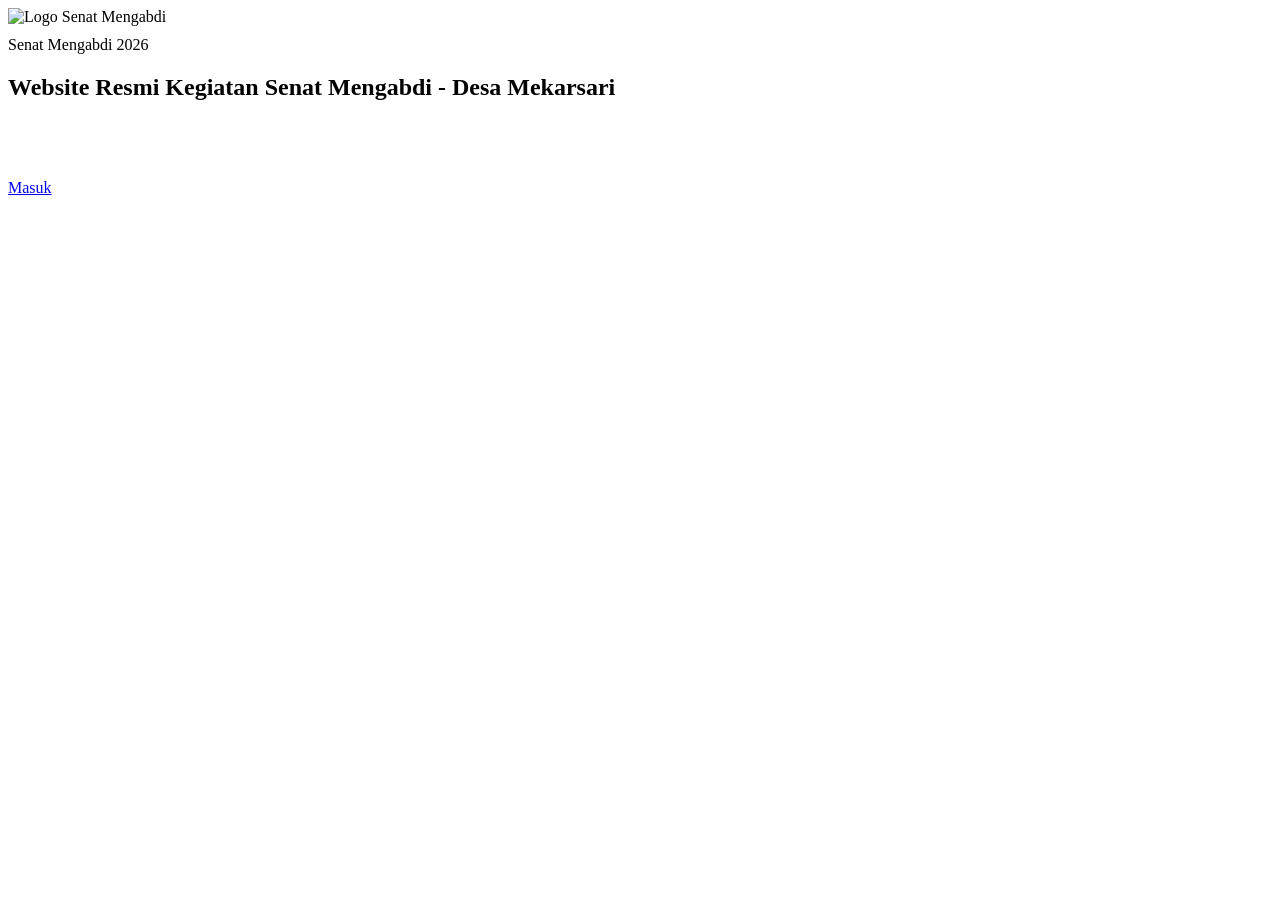
==== index.html @ 6bc54f79 "assets" ====
<!DOCTYPE html>
<html lang="id">
<head>
  <meta charset="UTF-8">
  <meta name="viewport" content="width=device-width, initial-scale=1.0">
  <title>WEBGIS Desa Mekarsari</title>
  <link rel="stylesheet" href="css/style.css">
</head>
<body>

  <section class="hero">
    <div class="overlay"></div>
    <div class="hero-content">
      
      <div class="hero-logo-center">
        <img src="assets/logo senat mengabdi.png" alt="Logo Senat Mengabdi" style="width: 100px; height: 100px; object-fit: contain; margin-bottom: 10px;">
        <div class="logo-text-large">Senat Mengabdi 2026</div>
      </div>

      <h2>Website Resmi Kegiatan Senat Mengabdi - Desa Mekarsari</h2>
      <p style="font-weight: 500; letter-spacing: 0.5px; color: rgba(255,255,255,0.9); margin-top: 10px;">
        BPO Senat Fakultas Pendidikan Ilmu Pengetahuan Sosial
      </p>
      
      <div class="hero-buttons" style="margin-top: 40px;">
        <a href="pages/beranda.html" class="btn-masuk-central">Masuk</a>
      </div>
    </div>
  </section>

</body>
</html>
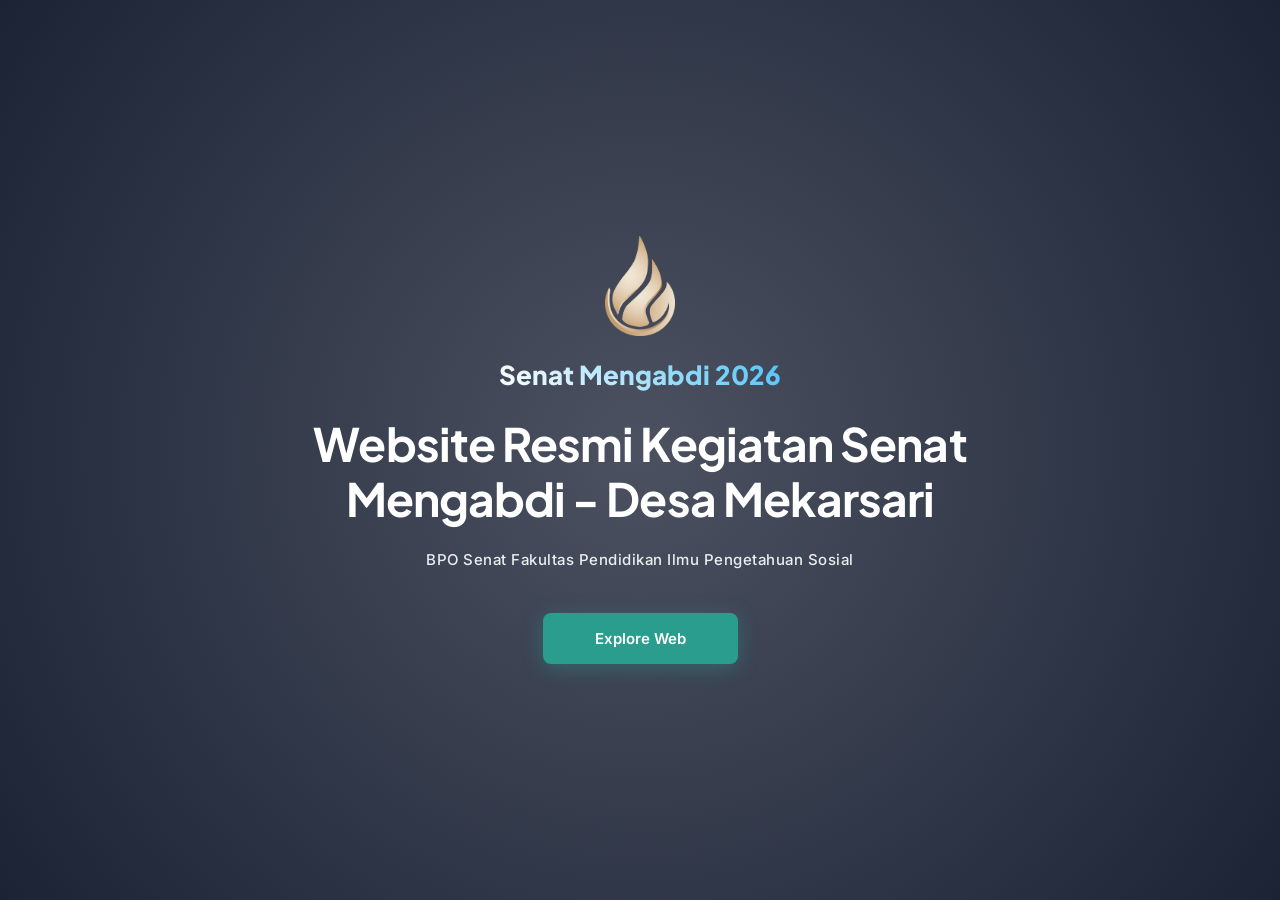
==== commit 36cd26b1: "CODE MOBILE" ====
--- a/index.html
+++ b/index.html
@@ -23,7 +23,7 @@
       </p>
       
       <div class="hero-buttons" style="margin-top: 40px;">
-        <a href="pages/beranda.html" class="btn-masuk-central">Masuk</a>
+        <a href="pages/beranda.html" class="btn-masuk-central">Explore Web</a>
       </div>
     </div>
   </section>
--- a/css/style.css
+++ b/css/style.css
@@ -0,0 +1,1417 @@
+@import url('https://fonts.googleapis.com/css2?family=Inter:wght@400;500;600&family=Plus+Jakarta+Sans:wght@600;700;800&display=swap');
+
+:root {
+  --primary: #1e3a5f;
+  --primary-light: #2e568a;
+  --accent: #2a9d8f;
+  --accent-light: #4fc3f7;
+  --bg-white: #ffffff;
+  --bg-gray: #f8fafc;
+  --text-main: #0f172a;
+  --text-muted: #64748b;
+  --radius-lg: 20px;
+  --radius-md: 14px;
+  --radius-sm: 8px;
+  --border-subtle: 1px solid rgba(15, 23, 42, 0.08);
+  --shadow-sm: 0 4px 6px -1px rgba(0, 0, 0, 0.05);
+  --shadow-md: 0 10px 25px -5px rgba(0, 0, 0, 0.05);
+}
+
+* {
+  margin: 0;
+  padding: 0;
+  box-sizing: border-box;
+  scroll-behavior: smooth;
+}
+
+body {
+  background: var(--bg-white);
+  color: var(--text-main);
+  font-family: 'Inter', sans-serif;
+  overflow-x: hidden;
+}
+
+h1, h2, h3, h4 {
+  font-family: 'Plus Jakarta Sans', sans-serif;
+  font-weight: 700;
+  letter-spacing: -0.02em;
+}
+
+img {
+  max-width: 100%;
+  height: auto;
+}
+
+/* ==========================================================================
+   STYLE HERO HALAMAN DEPAN (index.html)
+   ========================================================================== */
+.hero {
+  min-height: 100vh;
+  position: relative;
+  display: flex;
+  justify-content: center;
+  align-items: center;
+  text-align: center;
+  background: url('https://images.unsplash.com/photo-1506744038136-46273834b3fb?q=80&w=1200&auto=format&fit=crop') no-repeat center center/cover;
+  padding: 20px;
+}
+
+.overlay {
+  position: absolute;
+  inset: 0;
+  background: radial-gradient(circle at center, rgba(15, 23, 42, 0.75) 0%, rgba(15, 23, 42, 0.95) 100%);
+  z-index: 1;
+}
+
+.hero-content {
+  position: relative;
+  z-index: 2;
+  color: white;
+  max-width: 800px;
+}
+
+.hero-logo-center {
+  margin-bottom: 25px;
+  display: flex;
+  flex-direction: column;
+  align-items: center;
+  gap: 12px;
+}
+
+.hero-logo-center img {
+  width: 100px;
+  height: 100px;
+  object-fit: contain;
+}
+
+.logo-text-large {
+  font-family: 'Plus Jakarta Sans';
+  font-size: 26px;
+  font-weight: 800;
+  background: linear-gradient(45deg, #fff, var(--accent-light));
+  -webkit-background-clip: text;
+  -webkit-text-fill-color: transparent;
+}
+
+.subtitle {
+  color: var(--accent-light);
+  font-weight: 600;
+  text-transform: uppercase;
+  letter-spacing: 3px;
+  font-size: 12px;
+  margin-bottom: 16px;
+}
+
+.hero-content h2 {
+  font-size: 46px;
+  line-height: 1.2;
+  margin-bottom: 20px;
+}
+
+.hero-content p {
+  color: rgba(255, 255, 255, 0.8);
+  font-size: 15px;
+  line-height: 1.8;
+  margin-bottom: 35px;
+}
+
+.btn-masuk-central {
+  display: inline-block;
+  padding: 16px 52px;
+  border-radius: var(--radius-sm);
+  text-decoration: none;
+  font-weight: 600;
+  font-size: 15px;
+  background: var(--accent);
+  color: white;
+  box-shadow: 0 4px 20px rgba(42, 157, 143, 0.4);
+  transition: 0.2s ease-in-out;
+}
+
+.btn-masuk-central:hover {
+  transform: translateY(-2px);
+  background: #228074;
+}
+
+/* ==========================================================================
+   STYLE NAVBAR HALAMAN INTERNAL
+   ========================================================================== */
+header {
+  position: fixed;
+  width: calc(100% - 40px);
+  margin: 20px;
+  top: 0;
+  left: 0;
+  z-index: 1000;
+  backdrop-filter: blur(12px);
+  background: linear-gradient(135deg, var(--primary) 0%, var(--primary-light) 100%); /* ← UBAH INI */
+  border-radius: var(--radius-md);
+  border: 1px solid rgba(255, 255, 255, 0.15);
+  box-shadow: var(--shadow-md);
+}
+.navbar {
+  display: flex;
+  justify-content: space-between;
+  align-items: center;
+  padding: 14px 28px;
+}
+
+.logo-area { display: flex; align-items: center; }
+.logo-placeholder-nav { display: flex; align-items: center; justify-content: center; }
+.logo-placeholder-nav img { width: 38px; height: 38px; object-fit: contain; }
+
+.logo-text {
+  color: white;
+  font-size: 23px; /* Ukuran teks navbar diperbesar tegas proporsional */
+  font-weight: 700;
+  letter-spacing: -0.01em;
+  margin-left: 10px;
+}
+
+.nav-links { display: flex; gap: 20px; list-style: none; }
+.nav-links a { color: rgba(255, 255, 255, 0.75); text-decoration: none; font-size: 14px; font-weight: 500; transition: 0.2s; }
+.nav-links a:hover, .nav-links li.active a { color: var(--accent-light); font-weight: 600; }
+
+/* ==========================================================================
+   STYLE KONTEN UTAMA (SUBPAGE)
+   ========================================================================== */
+.subpage-body {
+  background: var(--bg-gray);
+  padding-top: 130px;
+}
+
+.main-subpage {
+  max-width: 1050px; /* Acuan grid utama halaman atas */
+  margin: 0 auto;
+  padding: 20px 20px 40px 20px;
+}
+
+.content-section {
+  background: var(--bg-white);
+  padding: 36px;
+  border-radius: var(--radius-lg);
+  border: var(--border-subtle);
+  margin-bottom: 40px;
+  box-shadow: var(--shadow-sm);
+}
+
+.section-title { margin-bottom: 24px; }
+.section-title h2 { font-size: 26px; color: var(--primary); margin-bottom: 6px; }
+.section-title p { color: var(--text-muted); font-size: 14px; }
+.paragraph-text { line-height: 1.8; font-size: 14.5px; color: #334155; }
+
+/* Komponen Lain */
+.ketuplak-card { display: flex; gap: 24px; align-items: center; background: var(--bg-gray); padding: 24px; border-radius: var(--radius-md); border: var(--border-subtle); }
+.avatar-circle { width: 80px; height: 80px; background: white; border-radius: 50%; display: flex; align-items: center; justify-content: center; border: var(--border-subtle); font-size: 30px; color: var(--accent); }
+.ketuplak-info h3 { font-size: 18px; }
+.ketuplak-info .tag { background: var(--accent); color: white; padding: 3px 10px; font-size: 10px; border-radius: 20px; font-weight: 600; display: inline-block; margin-bottom: 6px; }
+.video-box { background: #0f172a; color: rgba(255, 255, 255, 0.6); border-radius: var(--radius-md); height: 260px; display: flex; flex-direction: column; justify-content: center; align-items: center; }
+
+.desa-description-box {
+  background: var(--bg-gray);
+  padding: 28px;
+  border-radius: var(--radius-md);
+  border: var(--border-subtle);
+  line-height: 1.8;
+}
+
+/* ==========================================================================
+   INTEGRASI MEGA CARD: VIDEO LANDSCAPE & DESA (SATU CARD UTUH)
+   ========================================================================== */
+.video-desa-mega-card {
+  background: #ffffff;
+  border: 1px solid rgba(15, 23, 42, 0.08);
+  border-radius: 16px;
+  box-shadow: 0 10px 25px -5px rgba(0, 0, 0, 0.05);
+  padding: 24px;
+  width: 100%;
+  max-width: 1150px; 
+  margin: 0 auto;
+}
+
+.mega-card-flex-container {
+  display: grid;
+  grid-template-columns: 1.2fr 1fr; /* Video sedikit lebih lebar agar landscape sempurna */
+  gap: 24px;
+  align-items: stretch; /* Memaksa tinggi area teks sama rata mengikuti tinggi video landscape */
+}
+
+.video-landscape-area, .teks-deskripsi-area {
+  display: flex;
+  flex-direction: column;
+  border: 1px solid rgba(15, 23, 42, 0.06);
+  border-radius: 10px;
+  overflow: hidden;
+  background: #f8fafc;
+}
+
+.area-banner-title {
+  background: #1e3a5f;
+  color: white;
+  text-align: center;
+  padding: 12px;
+  font-weight: 700;
+  font-size: 13px;
+  letter-spacing: 0.5px;
+  font-family: 'Plus Jakarta Sans', sans-serif;
+}
+
+/* Mengunci Aspek Rasio Video YouTube ke Landscape Murni (16:9) */
+.video-iframe-responsive {
+  position: relative;
+  width: 100%;
+  padding-bottom: 56.25%; /* Formula standar landscape 16:9 */
+  height: 0;
+  flex: 1;
+}
+
+.video-iframe-responsive iframe {
+  position: absolute;
+  top: 0;
+  left: 0;
+  width: 100%;
+  height: 100%;
+  border: none;
+}
+
+.teks-scroll-content {
+  padding: 20px;
+  display: flex;
+  flex-direction: column;
+  gap: 12px;
+  justify-content: center; /* Membuat teks rata tengah vertikal sejajar video */
+  flex: 1;
+}
+
+.teks-scroll-content p {
+  font-size: 13.5px;
+  color: #334155;
+  line-height: 1.6;
+  margin: 0 0 8px 0;
+}
+
+.desa-source-dashed {
+  font-size: 11px;
+  color: #64748b;
+  font-style: italic;
+  margin-top: 8px;
+  border-top: 1px dashed rgba(15, 23, 42, 0.08);
+  padding-top: 8px;
+}
+
+/* Responsif Tablet & HP */
+@media (max-width: 850px) {
+  .mega-card-flex-container {
+    grid-template-columns: 1fr;
+  }
+}
+}
+.stats-grid { display: flex; gap: 20px; justify-content: center; flex-wrap: wrap; }
+.stat-box { background: var(--bg-gray); padding: 24px; flex: 1; min-width: 220px; border-radius: var(--radius-md); text-align: center; border: var(--border-subtle); }
+.stat-box h3 { font-size: 34px; color: var(--primary); margin-bottom: 4px; }
+.stat-box p { font-size: 13px; color: var(--text-muted); }
+.kegiatan-stack { display: flex; flex-direction: column; gap: 16px; }
+.horizontal-card { background: var(--bg-gray); border: var(--border-subtle); padding: 20px; border-radius: var(--radius-md); display: flex; gap: 16px; align-items: start; }
+.icon-container i { font-size: 18px; color: var(--accent); background: rgba(42, 157, 143, 0.1); padding: 10px; border-radius: var(--radius-sm); }
+
+.activity-cards-container {
+  display: flex;
+  flex-direction: column;
+  gap: 20px;
+}
+
+.activity-card-white {
+  background: #ffffff;
+  border: var(--border-subtle);
+  padding: 32px;
+  border-radius: var(--radius-md);
+  box-shadow: 0 2px 4px rgba(0, 0, 0, 0.04);
+  display: flex;
+  flex-direction: column;
+  gap: 16px;
+}
+
+.activity-header {
+  display: flex;
+  gap: 16px;
+  align-items: center;
+}
+
+.activity-icon {
+  width: 50px;
+  height: 50px;
+  display: flex;
+  align-items: center;
+  justify-content: center;
+  background: rgba(42, 157, 143, 0.15);
+  border-radius: var(--radius-md);
+  flex-shrink: 0;
+}
+
+.activity-icon i {
+  font-size: 24px;
+  color: var(--accent);
+}
+
+.activity-header h3 {
+  font-size: 18px;
+  color: var(--primary);
+  margin: 0;
+}
+
+.activity-content p {
+  margin: 0;
+  line-height: 1.7;
+  color: #334155;
+}
+
+/* HEADER KEGIATAN CARD */
+.kegiatan-header-section {
+  background: #ffffff;
+  border: var(--border-subtle);
+  padding: 40px 28px;
+  border-radius: var(--radius-lg);
+  box-shadow: var(--shadow-sm);
+  text-align: center;
+  margin-bottom: 24px;
+}
+
+.kegiatan-header-section h2 {
+  font-size: 48px;
+  color: var(--primary);
+  margin: 0;
+  font-weight: 800;
+  font-family: 'Plus Jakarta Sans', sans-serif;
+}
+
+/* d CARD STYLING */
+.divisi-card {
+  background: #ffffff;
+  border: var(--border-subtle);
+  padding: 32px;
+  border-radius: var(--radius-lg);
+  box-shadow: var(--shadow-sm);
+  display: flex;
+  flex-direction: column;
+  gap: 24px;
+  margin-bottom: 24px;
+}
+
+.divisi-card-title {
+  font-size: 28px;
+  color: var(--primary);
+  font-weight: 700;
+  font-family: 'Plus Jakarta Sans', sans-serif;
+  margin: 0;
+  text-align: center;
+  padding-bottom: 16px;
+  border-bottom: 2px solid var(--accent);
+}
+
+.kegiatan-items {
+  display: flex;
+  flex-direction: column;
+  gap: 30px;
+}
+
+/* DIVISI STYLING */
+.activity-divisi {
+  display: flex;
+  flex-direction: column;
+  gap: 30px;
+  margin-bottom: 32px;
+}
+
+.divisi-title {
+  font-size: 22px;
+  color: var(--primary);
+  font-weight: 700;
+  font-family: 'Plus Jakarta Sans', sans-serif;
+  margin: 0 0 16px 0;
+  padding-bottom: 12px;
+  border-bottom: 2px solid var(--accent);
+}
+
+.activity-subtitle {
+  font-size: 16px;
+  color: var(--primary);
+  font-weight: 600;
+  font-family: 'Plus Jakarta Sans', sans-serif;
+  margin: 0 0 20px 0;
+}
+
+/* CAROUSEL STYLING */
+.carousel-container {
+  display: flex;
+  flex-direction: column;
+  gap: 16px;
+  width: 100%;
+}
+
+.carousel-wrapper {
+  position: relative;
+  width: 100%;
+  height: 600px;
+  border-radius: var(--radius-md);
+  overflow: hidden;
+  background: #f0f0f0;
+}
+
+.carousel-slides {
+  display: flex;
+  height: 100%;
+  transition: transform 0.3s ease-in-out;
+}
+
+.carousel-slides img {
+  width: 100%;
+  height: 100%;
+  object-fit: cover;
+  flex-shrink: 0;
+}
+
+.carousel-nav {
+  position: absolute;
+  top: 50%;
+  transform: translateY(-50%);
+  background: rgba(0, 0, 0, 0.5);
+  color: white;
+  border: none;
+  padding: 12px 16px;
+  font-size: 20px;
+  cursor: pointer;
+  border-radius: var(--radius-sm);
+  transition: background 0.2s;
+  z-index: 10;
+}
+
+.carousel-nav:hover {
+  background: rgba(0, 0, 0, 0.8);
+}
+
+.carousel-prev {
+  left: 12px;
+}
+
+.carousel-next {
+  right: 12px;
+}
+
+/* DOTS STYLING */
+.carousel-dots {
+  display: flex;
+  justify-content: center;
+  gap: 8px;
+}
+
+.dot {
+  width: 10px;
+  height: 10px;
+  border-radius: 50%;
+  background: #ccc;
+  cursor: pointer;
+  transition: background 0.2s;
+}
+
+.dot.active {
+  background: var(--accent);
+  width: 12px;
+  height: 12px;
+}
+.galeri-pure-grid { display: grid; grid-template-columns: repeat(auto-fit, minmax(260px, 1fr)); gap: 20px; }
+.galeri-card { position: relative; border-radius: var(--radius-md); overflow: hidden; border: var(--border-subtle); aspect-ratio: 4 / 3; }
+.galeri-card img { width: 100%; height: 100%; object-fit: cover; transition: 0.3s; }
+.galeri-card:hover img { transform: scale(1.04); }
+.galeri-text { position: absolute; bottom: 0; width: 100%; background: linear-gradient(transparent, rgba(0,0,0,0.85)); color: white; padding: 12px; font-size: 13px; text-align: center; }
+
+/* ==========================================================================
+   PENGAMEN UTAMA PORTAL PETA (MENGEMBALIKAN FUNGSI MAP)
+   ========================================================================== */
+.map-container { display: grid; grid-template-columns: 280px 1fr; gap: 20px; }
+.map-sidebar { background: var(--bg-gray); padding: 20px; border-radius: var(--radius-md); border: var(--border-subtle); }
+.map-sidebar h3 { font-size: 15px; margin-bottom: 10px; }
+.map-sidebar ul { list-style: none; font-size: 13px; }
+.map-sidebar li { padding: 6px 0; border-bottom: 1px solid rgba(0,0,0,0.04); }
+
+/* Peta Wajib Dikunci Tinggi Ukurannya di Sini */
+#map { 
+  width: 100%; 
+  height: 500px !important; 
+  border-radius: var(--radius-md); 
+  border: var(--border-subtle); 
+  box-shadow: var(--shadow-sm);
+  background: #e5e7eb;
+  margin-bottom: 24px;
+}
+
+/* ==========================================================================
+   WEATHER DISPLAY SECTION - BAWAH PETA
+   ========================================================================== */
+.weather-display {
+  margin-top: 30px;
+  animation: slideInUp 0.6s ease-out;
+}
+
+.weather-container {
+  background: linear-gradient(135deg, var(--primary) 0%, var(--primary-light) 100%);
+  border-radius: var(--radius-lg);
+  padding: 20px;
+  color: white;
+  box-shadow: var(--shadow-md);
+}
+
+.weather-header {
+  display: flex;
+  justify-content: space-between;
+  align-items: center;
+  margin-bottom: 16px;
+  padding-bottom: 12px;
+  border-bottom: 1px solid rgba(255, 255, 255, 0.3);
+  gap: 12px;
+}
+
+.weather-header h3 {
+  font-size: 16px;
+  margin: 0;
+  color: white;
+  font-family: 'Plus Jakarta Sans', sans-serif;
+  font-weight: 700;
+}
+
+.weather-time {
+  font-size: 11px;
+  color: rgba(255, 255, 255, 0.8);
+  font-weight: 500;
+  white-space: nowrap;
+  flex-shrink: 0;
+}
+
+.weather-grid {
+  display: grid;
+  grid-template-columns: repeat(3, 1fr);
+  gap: 12px;
+}
+
+.weather-card {
+  background: rgba(255, 255, 255, 0.1);
+  border: 1px solid rgba(255, 255, 255, 0.25);
+  border-radius: var(--radius-md);
+  padding: 14px 16px;
+  display: flex;
+  align-items: center;
+  gap: 12px;
+  transition: all 0.3s ease;
+}
+
+.weather-card:hover {
+  background: rgba(255, 255, 255, 0.18);
+  transform: translateY(-2px);
+}
+
+.weather-icon {
+  width: 42px;
+  height: 42px;
+  border-radius: var(--radius-sm);
+  display: flex;
+  align-items: center;
+  justify-content: center;
+  flex-shrink: 0;
+}
+
+.weather-svg {
+  width: 22px;
+  height: 22px;
+  stroke-width: 2;
+}
+
+.temperature-card .weather-icon { background: rgba(255, 107, 107, 0.25); }
+.temperature-card .weather-svg  { color: #ef5350; }
+
+.condition-card .weather-icon   { background: rgba(255, 193, 7, 0.2); }
+.condition-card .weather-svg    { color: #fbc02d; }
+
+.humidity-card .weather-icon    { background: rgba(79, 195, 247, 0.2); }
+.humidity-card .weather-svg     { color: #29b6f6; }
+
+.wind-card .weather-icon        { background: rgba(42, 157, 143, 0.2); }
+.wind-card .weather-svg         { color: #26897b; }
+
+.uv-card .weather-icon          { background: rgba(255, 152, 0, 0.2); }
+.uv-card .weather-svg           { color: #f57c00; }
+
+.visibility-card .weather-icon  { background: rgba(76, 175, 80, 0.2); }
+.visibility-card .weather-svg   { color: #388e3c; }
+
+.weather-info {
+  display: flex;
+  flex-direction: column;
+  gap: 3px;
+  min-width: 0;
+}
+
+.weather-label {
+  font-size: 10px;
+  color: rgba(255, 255, 255, 0.75);
+  font-weight: 600;
+  text-transform: uppercase;
+  letter-spacing: 0.8px;
+  white-space: nowrap;
+}
+
+.weather-value {
+  font-size: 14px;
+  font-weight: 700;
+  color: white;
+  font-family: 'Plus Jakarta Sans', sans-serif;
+  white-space: nowrap;
+}
+
+@keyframes slideInUp {
+  from { opacity: 0; transform: translateY(20px); }
+  to   { opacity: 1; transform: translateY(0); }
+}
+
+@media (max-width: 768px) {
+  .weather-grid {
+    grid-template-columns: repeat(2, 1fr);
+  }
+
+  .weather-header {
+    flex-direction: column;
+    align-items: flex-start;
+    gap: 4px;
+  }
+
+  .weather-card {
+    padding: 12px 14px;
+  }
+}
+/* ==========================================================================
+   STYLE FOOTER FINAL: FIXED & AMAN
+   ========================================================================== */
+.site-footer {
+  /* match header / weather card blue theme */
+  background: linear-gradient(135deg, var(--primary) 0%, var(--primary-light) 100%);
+  padding: 20px 0;
+  width: 100%;
+  border-top: 1px solid rgba(255, 255, 255, 0.06);
+}
+
+.footer-container {
+  max-width: 100% !important; /* Paksa container melebar 100% memenuhi monitor */
+  margin: 0;                  /* Hilangkan auto margin agar tidak berada di tengah */
+  padding-top: 0;
+  padding-bottom: 0;
+  padding-right: 40px;        /* Jarak aman untuk teks sebelah kanan */
+  padding-left: 0 !important; /* KUNCI UTAMA: Biar kartu putih mepet 0px ke kiri layar */
+  display: flex;
+  justify-content: space-between; 
+  align-items: center;
+  flex-wrap: wrap;
+  gap: 40px;                  /* Jarak antara kartu dengan teks kanan */
+  width: 100%;
+}
+
+/* Kartu Putih Ramping */
+.footer-white-badge {
+  background: #ffffff !important;
+  padding: 16px 20px;
+  border-radius: 14px;
+  display: flex;
+  flex-direction: column;
+  gap: 12px;
+  width: 100%;
+  max-width: 390px;    
+  box-shadow: 0 8px 20px rgba(0, 0, 0, 0.15);
+  margin-left: 0 !important; /* Paksa nempel kiri di dalam container */
+}
+
+/* Kartu Putih Ramping */
+.footer-white-badge {
+  background: #ffffff !important;
+  padding: 16px 24px;
+  /* Mengubah border-radius agar bagian kiri atas & bawah rata tegak lurus dengan pinggiran layar */
+  border-radius: 0 14px 14px 0 !important; 
+  display: flex;
+  flex-direction: column;
+  gap: 12px;
+  width: 100%;
+  max-width: 410px;    
+  box-shadow: 5px 8px 20px rgba(0, 0, 0, 0.15);
+  margin-left: 0 !important;  /* Memastikan menempel total tanpa celah */
+}
+/* Ini khusus untuk baris logo kecil di bawah (BPO & UPI) */
+.badge-row {
+  display: flex;
+  align-items: center;
+  gap: 14px;
+}
+
+/* CSS ini dikunci HANYA untuk dua logo kecil di bawah */
+.badge-row img, 
+.badge-row img.upi-size {
+  width: 55px !important; 
+  height: 55px !important;
+  object-fit: contain !important;
+  flex-shrink: 0;
+}
+
+.badge-text h4 {
+  font-size: 14px;
+  color: #0f172a;
+  font-weight: 700;
+  font-family: 'Plus Jakarta Sans', sans-serif;
+  margin: 0;
+  line-height: 1.3;
+}
+
+.badge-text p {
+  font-size: 11.5px;
+  color: #64748b;
+  font-weight: 500;
+  margin: 0;
+}
+
+.badge-cp-right {
+  display: flex;
+  flex-direction: column;
+  gap: 8px;
+  text-align: left;
+}
+
+.badge-cp-item {
+  display: flex;
+  flex-direction: column;
+  gap: 4px;
+}
+
+.badge-cp-item span { font-size: 11px; color: rgba(255,255,255,0.8); display: block; font-weight: 600; }
+.badge-cp-item a { color: rgba(255,255,255,0.9); font-size: 13px; text-decoration: none; font-weight: 600; display: flex; align-items: center; gap: 6px; transition: 0.2s; }
+.badge-cp-item a:hover { color: var(--accent-light); }
+
+/* Teks Informasi Samping */
+.footer-meta-outside {
+  color: rgba(255, 255, 255, 0.9);
+  font-size: 12.5px;
+  line-height: 1.6;
+  max-width: 500px;
+  text-align: left;
+}
+
+/* Garis & Teks Copyright Paling Bawah */
+.bottom-copyright-dark {
+  width: 100%;
+  text-align: center;
+  border-top: 1px solid rgba(255, 255, 255, 0.06);
+  margin-top: 15px;
+  padding-top: 15px;
+  font-size: 11px;
+  color: rgba(255, 255, 255, 0.85);
+}
+
+.fade-in { animation: fadeIn 0.5s ease-out; }
+@keyframes fadeIn { from { opacity: 0; transform: translateY(10px); } to { opacity: 1; transform: translateY(0); } }
+
+/* Styling Tambahan Carousel Beranda */
+.slide-item {
+  width: 100%;
+  height: 100%;
+  flex-shrink: 0;
+  position: relative;
+}
+
+.slide-item a {
+  display: block;
+  width: 100%;
+  height: 100%;
+}
+
+.slide-title-overlay {
+  position: absolute;
+  top: 0;
+  left: 0;
+  width: 100%;
+  background: rgba(15, 44, 59, 0.85);
+  color: #ffffff;
+  padding: 8px 12px;
+  font-size: 12px;
+  font-weight: 600;
+  text-align: center;
+  z-index: 5;
+  font-family: 'Plus Jakarta Sans', sans-serif;
+  letter-spacing: 0.5px;
+}
+/* ==========================================================================
+   STYLE CAROUSEL GALERI FULL-SCREEN / FULL-WIDTH 100% MONITOR
+   ========================================================================== */
+
+/* Wrapper utama halaman galeri melompati pembatas max-width */
+.galeri-fullpage-wrapper {
+  width: 100%;
+  margin-top: 20px;
+  padding-bottom: 60px;
+}
+
+/* Saf/Baris per divisi kegiatan */
+.galeri-saf-row {
+  width: 100%;
+  padding: 50px 0;
+  display: flex;
+  flex-direction: column;
+  align-items: center;
+  border-bottom: 1px solid rgba(15, 23, 42, 0.06);
+}
+
+/* Container slider wajib 100% tanpa padding kanan-kiri */
+.carousel-container-full {
+  width: 100%;
+  position: relative;
+  display: flex;
+  flex-direction: column;
+  gap: 20px;
+}
+
+/* Pembungkus area foto bertingkat murni landscape */
+.carousel-wrapper-full {
+  position: relative;
+  width: 100%;
+  height: 640px; /* Kunci tinggi display foto agar seragam di layar monitor */
+  overflow: hidden;
+  box-shadow: 0 10px 30px rgba(0,0,0,0.1);
+}
+
+/* Track geser foto baris horizontal */
+.carousel-slides-full {
+  display: flex;
+  height: 100%;
+  width: 100%;
+  transition: transform 0.4s cubic-bezier(0.25, 1, 0.5, 1);
+}
+
+/* Item per lembar foto */
+.slide-item-full {
+  width: 100%;
+  height: 100%;
+  flex-shrink: 0;
+  position: relative;
+}
+
+/* Foto diatur penuh dan dipotong proporsional modern */
+.slide-item-full img {
+  width: 100%;
+  height: 100%;
+  object-fit: cover;
+  pointer-events: none;
+}
+
+/* JUDUL OVERLAY DI BAGIAN ATAS DALAM FOTO */
+.slide-header-overlay {
+  position: absolute;
+  top: 0;
+  left: 0;
+  width: 100%;
+  /* Gradasi gelap dari atas ke bawah agar teks putih terbaca sangat jelas */
+  background: linear-gradient(to bottom, rgba(15, 30, 54, 0.9) 0%, rgba(15, 30, 54, 0.4) 70%, transparent 100%);
+  color: #ffffff;
+  padding: 24px 40px;
+  font-family: 'Plus Jakarta Sans', sans-serif;
+  font-size: 22px;
+  font-weight: 700;
+  letter-spacing: 0.5px;
+  z-index: 10;
+  text-shadow: 0 2px 4px rgba(0,0,0,0.5);
+}
+
+/* TOMBOL NAVIGASI PANAH KANAN KIRI */
+.nav-full {
+  position: absolute;
+  top: 50%;
+  transform: translateY(-50%);
+  background: rgba(30, 58, 95, 0.7); /* Warna primary transparan */
+  backdrop-filter: blur(4px);
+  color: #ffffff;
+  border: 1px solid rgba(255,255,255,0.2);
+  width: 50px;
+  height: 60px;
+  font-size: 22px;
+  cursor: pointer;
+  z-index: 15;
+  transition: all 0.2s ease;
+  display: flex;
+  align-items: center;
+  justify-content: center;
+}
+
+.nav-full:hover {
+  background: rgba(42, 157, 143, 0.9); /* Berubah warna accent saat dihover */
+  width: 55px;
+}
+
+.prev-full { left: 0; border-radius: 0 8px 8px 0; }
+.next-full { right: 0; border-radius: 8px 0 0 8px; }
+
+/* INDIKATOR BULATAN DOTS BAWAH FOTO */
+.dots-container-full {
+  display: flex;
+  justify-content: center;
+  align-items: center;
+  gap: 10px;
+  width: 100%;
+}
+
+.dots-container-full .dot-f {
+  width: 12px;
+  height: 12px;
+  border-radius: 50%;
+  background: rgba(15, 23, 42, 0.2);
+  cursor: pointer;
+  transition: all 0.2s ease;
+}
+
+.dots-container-full .dot-f.active {
+  background: var(--accent); /* Warna aktif hijau toska */
+  transform: scale(1.2);
+  box-shadow: 0 0 8px rgba(42, 157, 143, 0.5);
+}
+
+/* ==========================================================================
+   WARNA LATAR BELAKANG UNTUK TIAP SAF / BARIS FOTO
+   ========================================================================== */
+.row-bg-blue  { background-color: #f1f5f9; } /* Abu-abu kebiruan terang */
+.row-bg-green { background-color: #f0fdf4; } /* Hijau mint super lembut */
+
+/* Responsif Layar Monitor Kecil / Tablet / HP */
+@media (max-width: 900px) {
+  .carousel-wrapper-full { height: 450px; }
+  .slide-header-overlay { font-size: 18px; padding: 16px 20px; }
+}
+@media (max-width: 600px) {
+  .carousel-wrapper-full { height: 320px; }
+  .slide-header-overlay { font-size: 14px; padding: 12px 15px; }
+  .nav-full { width: 35px; height: 45px; font-size: 14px; }
+}
+/* ==========================================================================
+   STYLE TAMBAHAN: INFORMASI GESER DAN VALIDASI 15 DOTS GALERI
+   ========================================================================== */
+
+/* Komponen Teks Informasi Geser di Atas Slider */
+.info-geser-nav {
+  width: 100%;
+  max-width: 1150px;
+  margin: 0 auto 8px auto;
+  padding: 0 40px;
+  font-size: 13px;
+  color: var(--text-muted);
+  font-weight: 500;
+  display: flex;
+  align-items: center;
+  gap: 8px;
+  letter-spacing: 0.3px;
+}
+
+.info-geser-nav i {
+  color: var(--accent);
+  animation: handPulse 1.5s infinite ease-in-out;
+}
+
+/* Kustomisasi Dots Container agar menampung 15 bulatan dengan rapi */
+.dots-container-full {
+  display: flex;
+  justify-content: center;
+  align-items: center;
+  gap: 6px;
+  width: 100%;
+  padding: 10px 20px;
+  flex-wrap: wrap; /* Mengamankan dots agar turun otomatis jika layar HP terlalu kecil */
+}
+
+.dots-container-full .dot-f {
+  width: 10px;
+  height: 10px;
+  border-radius: 50%;
+  background: rgba(15, 23, 42, 0.15);
+  cursor: pointer;
+  transition: all 0.25s cubic-bezier(0.4, 0, 0.2, 1);
+}
+
+.dots-container-full .dot-f.active {
+  background: var(--accent) !important;
+  transform: scale(1.25);
+  width: 18px; /* Membuat bentuk dot aktif menjadi lonjong modern */
+  border-radius: 6px;
+}
+
+/* Animasi mengayun ikon tangan petunjuk */
+@keyframes handPulse {
+  0%, 100% { transform: translateY(0) scale(1); opacity: 0.8; }
+  50% { transform: translateY(-2px) scale(1.1); opacity: 1; }
+}
+
+/* Optimalisasi jarak render monitor HP */
+@media (max-width: 768px) {
+  .info-geser-nav {
+    padding: 0 20px;
+    font-size: 11px;
+  }
+  .dots-container-full .dot-f {
+    width: 8px;
+    height: 8px;
+  }
+  .dots-container-full .dot-f.active {
+    width: 14px;
+  }
+}
+
+/* ==========================================================================
+   STYLE LAYOUT MAP & LEGENDA KUSTOM CSS
+   ========================================================================== */
+
+/* Wrapper pembungkus agar map dan legenda berdampingan horizontal */
+.map-layout-container {
+  display: flex;
+  gap: 20px;
+  width: 100%;
+  height: 600px; /* Tinggi seragam */
+  margin-top: 20px;
+}
+
+/* Set lebar peta agar fleksibel mengambil sisa ruang */
+#map {
+  flex: 1;
+  height: 100%;
+  border-radius: var(--radius-md);
+  border: var(--border-subtle);
+  box-shadow: var(--shadow-sm);
+  z-index: 1;
+}
+
+/* Panel Legenda Kustom di Samping Peta */
+.custom-legend-panel {
+  width: 320px;
+  height: 100%;
+  background: var(--bg-white);
+  border-radius: var(--radius-md);
+  border: var(--border-subtle);
+  box-shadow: var(--shadow-md);
+  display: flex;
+  flex-direction: column;
+  overflow: hidden;
+  font-family: 'Inter', sans-serif;
+}
+
+/* Bagian Atas Legenda */
+.legend-header {
+  padding: 20px;
+  background: var(--primary);
+  color: #ffffff;
+}
+
+.legend-header h3 {
+  font-family: 'Plus Jakarta Sans', sans-serif;
+  font-size: 16px;
+  font-weight: 700;
+  margin-bottom: 4px;
+  display: flex;
+  align-items: center;
+  gap: 8px;
+}
+
+.legend-header p {
+  font-size: 12px;
+  color: rgba(255, 255, 255, 0.75);
+}
+
+/* Bagian Isi Kontrol Layer */
+.legend-body {
+  padding: 20px;
+  overflow-y: auto;
+  display: flex;
+  flex-direction: column;
+  gap: 20px;
+}
+
+.legend-group h4 {
+  font-size: 13px;
+  font-weight: 600;
+  color: var(--text-main);
+  margin-bottom: 10px;
+  text-transform: uppercase;
+  letter-spacing: 0.5px;
+  border-bottom: 2px solid #f1f5f9;
+  padding-bottom: 5px;
+}
+
+/* Item Opsi Kontrol (Label) */
+.control-item {
+  display: flex;
+  align-items: center;
+  gap: 10px;
+  font-size: 13.5px;
+  color: #334155;
+  padding: 8px 6px;
+  cursor: pointer;
+  border-radius: var(--radius-sm);
+  transition: background 0.2s;
+}
+
+.control-item:hover {
+  background: #f8fafc;
+}
+
+/* Styling Elemen Kotak/Bulatan Indikator Simbol Legenda */
+.custom-checkbox {
+  width: 16px;
+  height: 16px;
+  border: 2px solid #cbd5e1;
+  border-radius: 4px;
+  display: inline-block;
+}
+
+.custom-radio {
+  width: 16px;
+  height: 16px;
+  border: 2px solid var(--primary);
+  border-radius: 50%;
+  display: inline-block;
+}
+
+/* Mengubah visual saat input tercentang */
+input[type="checkbox"]:checked + .custom-checkbox {
+  background-color: var(--accent);
+  border-color: var(--accent);
+}
+
+input[type="radio"]:checked + .custom-radio {
+  background-color: var(--primary);
+  box-shadow: inset 0 0 0 3px #ffffff;
+}
+
+.custom-checkbox-marker {
+  font-size: 14px;
+}
+
+/* Sembunyikan elemen input bawaan browser agar hanya simbol CSS kita yang muncul */
+.control-item input {
+  display: none;
+}
+
+/* Responsivitas pada layar handphone/tablet (Legenda pindah ke bawah peta) */
+@media (max-width: 992px) {
+  .map-layout-container {
+    flex-direction: column;
+    height: auto;
+  }
+  #map {
+    height: 450px;
+    width: 100%;
+  }
+  .custom-legend-panel {
+    width: 100%;
+    height: auto;
+  }
+}
+/* Styling tombol checkbox tematik agar berbentuk opsi lingkaran seragam basemap */
+.custom-radio-checkbox {
+  width: 16px;
+  height: 16px;
+  border: 2px solid var(--primary);
+  border-radius: 50%;
+  display: inline-block;
+  position: relative;
+  transition: all 0.2s ease;
+}
+
+/* Penanda isi lingkaran saat dicentang aktif */
+input[type="checkbox"]:checked + .custom-radio-checkbox {
+  background-color: var(--primary);
+  box-shadow: inset 0 0 0 3px #ffffff;
+}
+<style>
+    .divisi-card-small {
+      background: #ffffff; 
+      border: 1px solid rgba(15, 23, 42, 0.08); 
+      border-radius: 12px; 
+      padding: 16px; 
+      box-shadow: 0 4px 6px -1px rgba(0, 0, 0, 0.05); 
+      display: flex; 
+      flex-direction: column; 
+      gap: 14px;
+    }
+    .divisi-title-box {
+      background: linear-gradient(135deg, #1e3a5f 0%, #2e568a 100%); 
+      color: white; 
+      text-align: center; 
+      padding: 10px; 
+      border-radius: 6px; 
+      font-weight: 700; 
+      font-size: 13px; 
+      width: 100%; 
+      letter-spacing: 0.5px; 
+      font-family: 'Plus Jakarta Sans', sans-serif;
+    }
+    @media (max-width: 992px) {
+      .galeri-pure-grid { grid-template-columns: repeat(2, 1fr) !important; }
+    }
+    @media (max-width: 600px) {
+      .galeri-pure-grid { grid-template-columns: 1fr !important; }
+    }
+    /* ==========================================================================
+   STYLE LAYOUT GRID KEPANITIAN P2M (GALERI)
+   ========================================================================== */
+.kegiatan-mega-card {
+  background: #ffffff;
+  border: 1px solid rgba(15, 23, 42, 0.08);
+  border-radius: 16px;
+  box-shadow: 0 10px 25px -5px rgba(0, 0, 0, 0.05);
+  padding: 24px;
+  width: 100%;
+  margin-bottom: 30px;
+}
+
+.kegiatan-card-title-mega {
+  background: linear-gradient(135deg, var(--primary) 0%, var(--primary-light) 100%);
+  color: white;
+  text-align: center;
+  padding: 16px;
+  border-radius: 10px;
+  font-weight: 800;
+  font-size: 20px;
+  width: 100%;
+  letter-spacing: 1px;
+  font-family: 'Plus Jakarta Sans', sans-serif;
+  margin-bottom: 20px;
+}
+
+.galeri-pure-grid-p2m {
+  display: grid;
+  grid-template-columns: repeat(3, 1fr);
+  gap: 24px;
+  width: 100%;
+}
+
+.divisi-card-small {
+  background: #ffffff;
+  border: 1px solid rgba(15, 23, 42, 0.08);
+  border-radius: 12px;
+  padding: 16px;
+  box-shadow: 0 4px 6px -1px rgba(0, 0, 0, 0.05);
+  display: flex;
+  flex-direction: column;
+  gap: 14px;
+}
+
+.divisi-title-box {
+  background: linear-gradient(135deg, var(--primary) 0%, var(--primary-light) 100%);
+  color: white;
+  text-align: center;
+  padding: 12px;
+  border-radius: 8px;
+  font-weight: 700;
+  font-size: 13px;
+  width: 100%;
+  letter-spacing: 0.5px;
+  font-family: 'Plus Jakarta Sans', sans-serif;
+}
+
+/* Responsif untuk Layar Tablet dan HP */
+@media (max-width: 992px) {
+  .galeri-pure-grid-p2m {
+    grid-template-columns: repeat(2, 1fr);
+  }
+}
+
+@media (max-width: 650px) {
+  .galeri-pure-grid-p2m {
+    grid-template-columns: 1fr;
+  }
+}
+.subpage-body {
+    background-image: url('../assets/BACKGROOUND/WhatsApp Image 2026-06-16 at 12.39.11.jpeg');
+    background-size: cover;          /* Memastikan gambar menutupi seluruh layar */
+    background-position: center;     /* Posisi gambar selalu di tengah */
+    background-repeat: no-repeat;    /* Mencegah gambar berulang/patah-patah */
+    background-attachment: fixed;    /* Membuat background tetap diam saat halaman di-scroll (opsional, biar estetik) */
+}
+.content-section {
+    background: rgba(255, 255, 255, 0.9); /* Putih transparan 90% */
+    padding: 25px;
+    border-radius: 10px;
+    box-shadow: 0 4px 15px rgba(0, 0, 0, 0.1);
+}
+/* ==========================================================================
+   PENGATURAN BACKGROUND BERBEDA TIAP HALAMAN (TRANSPARANSI 30%)
+   ========================================================================== */
+
+/* Base setting untuk semua subpage body */
+.subpage-body {
+    background-size: cover;
+    background-position: center;
+    background-repeat: no-repeat;
+    background-attachment: fixed;
+}
+
+/* 1. Background khusus Halaman Profil Desa */
+.bg-profil {
+    background-image: url('../assets/BACKGROOUND/WhatsApp Image 2026-06-16 at 12.39.13.jpeg');
+}
+
+/* 2. Background khusus Halaman Kegiatan */
+.bg-kegiatan {
+    background-image: url('../assets/BACKGROOUND/WhatsApp Image 2026-06-16 at 12.39.16.jpeg');
+}
+
+/* 3. Background khusus Halaman Peta */
+.bg-peta {
+    background-image: url('../assets/BACKGROOUND/WhatsApp Image 2026-06-16 at 12.50.19 (1).jpeg');
+}
+
+/* 4. Background khusus Halaman Galeri */
+.bg-galeri {
+    background-image: url('../assets/BACKGROOUND/WhatsApp Image 2026-06-16 at 12.50.20.jpeg');
+}
+
+
+/* ==========================================================================
+   EFEK TRANSPARANSI KOTAK KONTEN (Agar Tulisan Tetap Jelas & Terbaca)
+   ========================================================================== */
+.content-section, 
+.main-subpage .content-section,
+.map-layout-container,
+.custom-legend-panel,
+.weather-display {
+    /* Menggunakan putih dengan opasitas 75% (transparansi background 25% - 30%) */
+    background-color: rgba(255, 255, 255, 0.75) !important; 
+    
+    /* Efek blur kaca di belakang kotak konten (Glassmorphism modern) */
+    backdrop-filter: blur(8px); 
+    -webkit-backdrop-filter: blur(8px);
+    
+    /* Membuat sudut kotak lebih halus dan elegan */
+    border-radius: 12px;
+    padding: 30px;
+    box-shadow: 0 8px 32px 0 rgba(0, 0, 0, 0.15);
+    border: 1px solid rgba(255, 255, 255, 0.2);
+}
+
+/* Khusus panel kontrol layer legenda agar teks dalamnya tidak bertumpuk transparan */
+.custom-legend-panel {
+    background-color: rgba(255, 255, 255, 0.9) !important;
+}
+/* Ini setelan umum untuk laptop */
+.container {
+    display: flex;
+    width: 100%;
+    padding: 20px;
+}
+
+/* Trik buat HP: Jika layar di bawah 768px (ukuran HP/Tablet) */
+@media (max-width: 768px) {
+    .container {
+        flex-direction: column; /* Menu/kotak yang tadinya ke samping, otomatis turun ke bawah */
+    }
+    
+    img {
+        width: 100%; /* Foto otomatis mengecil sesuai lebar layar HP, gak bakal kepotong */
+        height: auto;
+    }
+}
